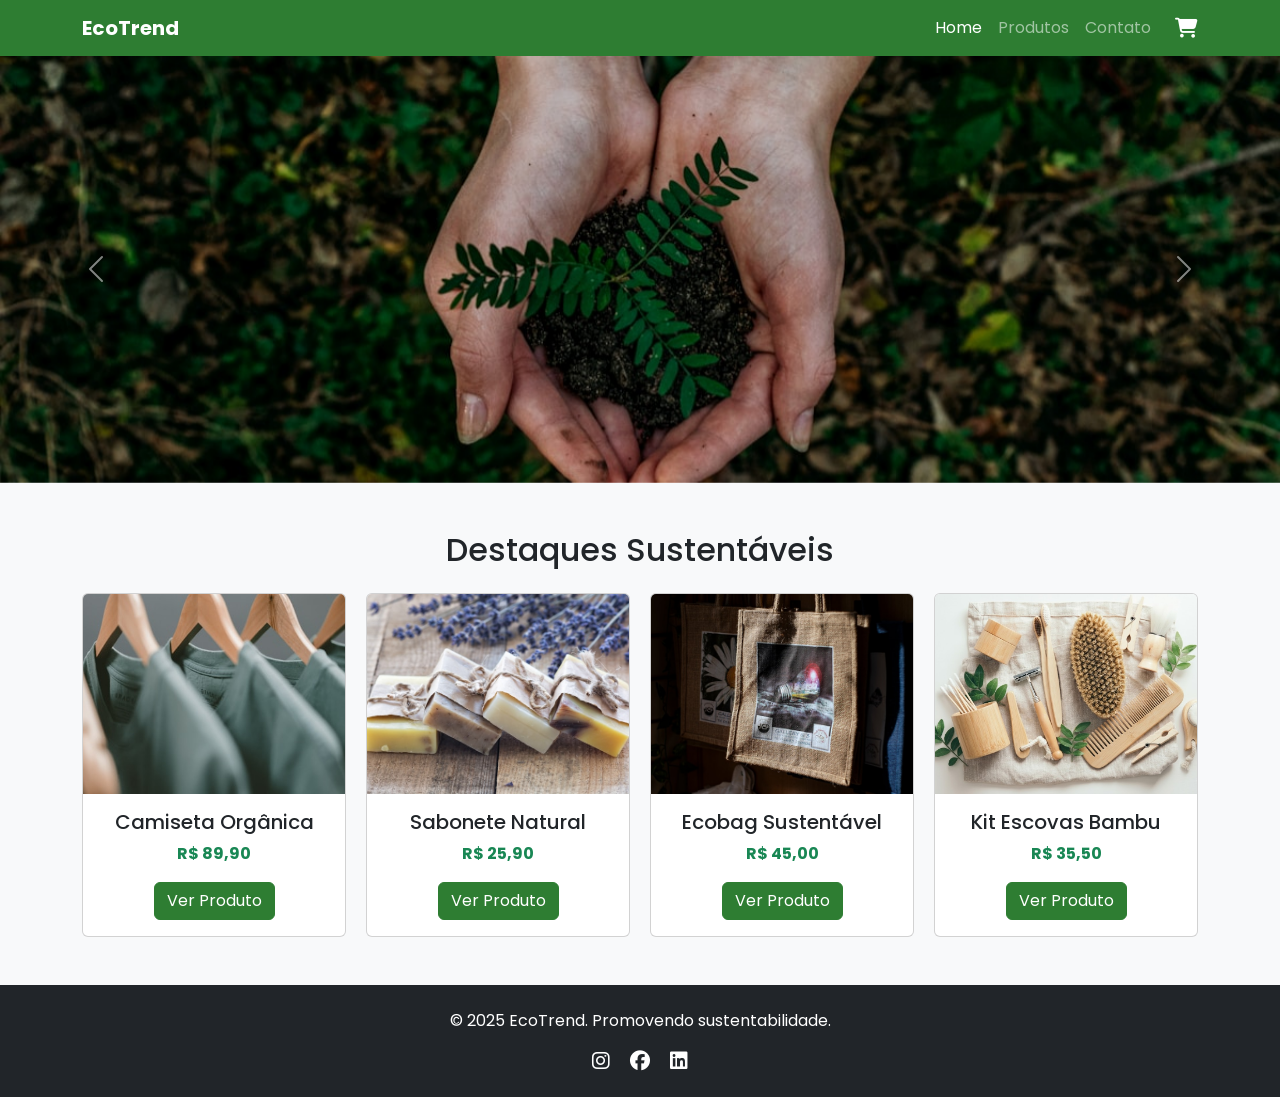
==== index.html @ 3c1556fa "ajustando produtos" ====
<!DOCTYPE html>
<html lang="pt-br">
<head>
    <meta charset="UTF-8">
    <meta name="viewport" content="width=device-width, initial-scale=1">
    <title>EcoTrend - Home</title>
    <link rel="stylesheet" href="./bootstrap.css">
    <link rel="stylesheet" href="https://cdnjs.cloudflare.com/ajax/libs/font-awesome/6.5.0/css/all.min.css">
    <link rel="stylesheet" href="./styles.css">
</head>
<body>

    <nav class="navbar navbar-expand-lg navbar-dark bg-success">
        <div class="container">
            <a class="navbar-brand" href="index.html"><strong>EcoTrend</strong></a>
            <button class="navbar-toggler" data-bs-toggle="collapse" data-bs-target="#menu">
                <span class="navbar-toggler-icon"></span>
            </button>
            <div class="collapse navbar-collapse" id="menu">
                <ul class="navbar-nav ms-auto align-items-center">
                    <li class="nav-item"><a class="nav-link active" href="index.html">Home</a></li>
                    <li class="nav-item"><a class="nav-link" href="categorias.html">Produtos</a></li>
                    <li class="nav-item"><a class="nav-link" href="contato.html">Contato</a></li>
                    <li class="nav-item ms-3">
                        <a href="#" class="text-white"><i class="fa fa-shopping-cart fa-lg"></i></a>
                    </li>
                </ul>
            </div>
        </div>
    </nav>

    <main>
        <div id="banner" class="carousel slide" data-bs-ride="carousel">
            <div class="carousel-inner">
                <div class="carousel-item active">
                    <img src="./img/banners/Eco.jpg" class="d-block w-100" alt="Natureza">
                </div>
                <div class="carousel-item">
                    <img src="./img/banners/Eco2.jpg" class="d-block w-100" alt="Sustentabilidade">
                </div>
            </div>
            <button class="carousel-control-prev" data-bs-target="#banner" data-bs-slide="prev">
                <span class="carousel-control-prev-icon"></span>
            </button>
            <button class="carousel-control-next" data-bs-target="#banner" data-bs-slide="next">
                <span class="carousel-control-next-icon"></span>
            </button>
        </div>

        <section class="container mt-5">
            <h2 class="text-center mb-4">Destaques Sustentáveis</h2>
            <div class="produto-grid">
                <div class="card">
                    <img src="./img/produtos/Camiseta.jpg" class="card-img-top" alt="Camiseta">
                    <div class="card-body text-center">
                        <h5 class="card-title">Camiseta Orgânica</h5>
                        <p class="card-text text-success fw-bold">R$ 89,90</p>
                        <a href="produto.html?item=camisa" class="btn btn-success">Ver Produto</a>
                    </div>
                </div>
                <div class="card">
                    <img src="./img/produtos/Sabonete.jpg" class="card-img-top" alt="Sabonete">
                    <div class="card-body text-center">
                        <h5 class="card-title">Sabonete Natural</h5>
                        <p class="card-text text-success fw-bold">R$ 25,90</p>
                        <a href="produto.html?item=sabonete" class="btn btn-success">Ver Produto</a>
                    </div>
                </div>
                <div class="card">
                    <img src="./img/produtos/EcoBag.jpg" class="card-img-top" alt="Ecobag">
                    <div class="card-body text-center">
                        <h5 class="card-title">Ecobag Sustentável</h5>
                        <p class="card-text text-success fw-bold">R$ 45,00</p>
                        <a href="produto.html?item=ecobag" class="btn btn-success">Ver Produto</a>
                    </div>
                </div>
                <div class="card">
                    <img src="./img/produtos/Kit.jpg" class="card-img-top" alt="Kit de Bambu">
                    <div class="card-body text-center">
                        <h5 class="card-title">Kit Escovas Bambu</h5>
                        <p class="card-text text-success fw-bold">R$ 35,50</p>
                        <a href="produto.html?item=bambu" class="btn btn-success">Ver Produto</a>
                    </div>
                </div>
            </div>
        </section>
    </main>

    <footer class="bg-dark text-white text-center p-4 mt-5">
        <div class="container">
            <p>© 2025 EcoTrend. Promovendo sustentabilidade.</p>
            <div>
                <a href="#" class="text-white me-3"><i class="fab fa-instagram fa-lg"></i></a>
                <a href="#" class="text-white me-3"><i class="fab fa-facebook fa-lg"></i></a>
                <a href="#" class="text-white"><i class="fab fa-linkedin fa-lg"></i></a>
            </div>
        </div>
    </footer>

    <script src="./bootstrap.bundle.min.js"></script>
</body>
</html>
---- styles.css ----
@import url('https://fonts.googleapis.com/css2?family=Poppins:wght@300;400;600&display=swap');

body {
    font-family: 'Poppins', sans-serif;
    background-color: #f8f9fa;
    display: flex;
    flex-direction: column;
    min-height: 100vh;
}

.bg-success {
    background-color: #2e7d32 !important;
}

.btn-success {
    background-color: #2e7d32;
    border-color: #2e7d32;
}

.btn-success:hover {
    background-color: #1b5e20;
    border-color: #1b5e20;
}

.produto-grid {
    display: grid;
    grid-template-columns: repeat(auto-fill, minmax(250px, 1fr));
    gap: 20px;
    margin-top: 20px;
}

main {
    flex: 1;
}

.card {
    transition: transform 0.3s;
    height: 100%;
}

.card:hover {
    transform: translateY(-5px);
    box-shadow: 0 4px 15px rgba(0,0,0,0.1);
}

.card-img-top {
    height: 200px;
    object-fit: cover;
}
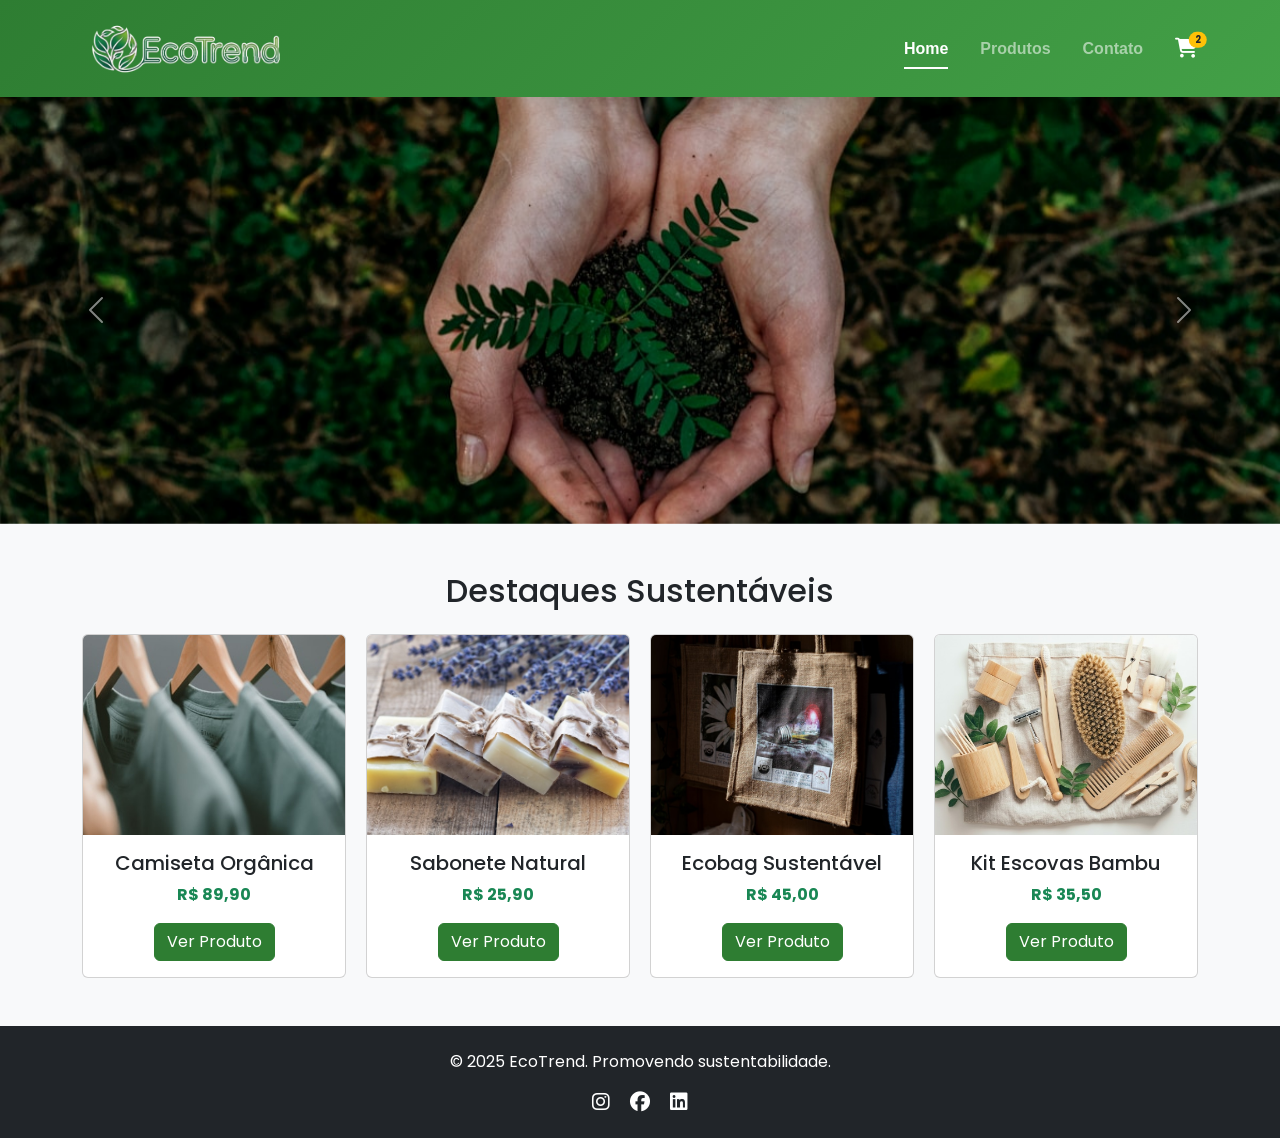
==== commit 1adf42fd: "header" ====
--- a/index.html
+++ b/index.html
@@ -10,19 +10,30 @@
 </head>
 <body>
 
-    <nav class="navbar navbar-expand-lg navbar-dark bg-success">
+    <nav class="navbar navbar-expand-lg navbar-dark bg-gradient-custom sticky-top py-3">
         <div class="container">
-            <a class="navbar-brand" href="index.html"><strong>EcoTrend</strong></a>
-            <button class="navbar-toggler" data-bs-toggle="collapse" data-bs-target="#menu">
+            
+            <a class="navbar-brand d-flex align-items-center" href="index.html">
+                <img src="./img/banners/logo.jpg" alt="Logo EcoTrend" class="logo-img">
+            </a>
+
+            <button class="navbar-toggler border-0 shadow-none" data-bs-toggle="collapse" data-bs-target="#menu">
                 <span class="navbar-toggler-icon"></span>
             </button>
+
             <div class="collapse navbar-collapse" id="menu">
-                <ul class="navbar-nav ms-auto align-items-center">
-                    <li class="nav-item"><a class="nav-link active" href="index.html">Home</a></li>
-                    <li class="nav-item"><a class="nav-link" href="categorias.html">Produtos</a></li>
-                    <li class="nav-item"><a class="nav-link" href="contato.html">Contato</a></li>
+                <ul class="navbar-nav ms-auto align-items-center fw-semibold">
+                    <li class="nav-item"><a class="nav-link active mx-2" href="index.html">Home</a></li>
+                    <li class="nav-item"><a class="nav-link mx-2" href="categorias.html">Produtos</a></li>
+                    <li class="nav-item"><a class="nav-link mx-2" href="contato.html">Contato</a></li>
+                    
                     <li class="nav-item ms-3">
-                        <a href="#" class="text-white"><i class="fa fa-shopping-cart fa-lg"></i></a>
+                        <a href="#" class="text-white position-relative mt-1">
+                            <i class="fa fa-shopping-cart fa-lg"></i>
+                            <span class="position-absolute top-0 start-100 translate-middle badge rounded-pill bg-warning text-dark" style="font-size: 0.6rem;">
+                                2
+                            </span>
+                        </a>
                     </li>
                 </ul>
             </div>
--- a/styles.css
+++ b/styles.css
@@ -46,4 +46,61 @@
 .card-img-top {
     height: 200px;
     object-fit: cover;
+}
+
+.bg-gradient-custom {
+    background: linear-gradient(135deg, #2e7d32 0%, #43a047 100%) !important;
+    box-shadow: 0 4px 15px rgba(0,0,0,0.1);
+}
+
+.logo-img {
+    height: 55px;
+    width: auto;
+    margin-right: 12px;
+    border-radius: 0;
+    background-color: transparent;
+    padding: 0;
+    object-fit: contain;
+}
+
+.navbar-nav .nav-link {
+    position: relative;
+    transition: color 0.3s ease;
+}
+.navbar-nav .nav-link::after {
+    content: '';
+    position: absolute;
+    width: 0;
+    height: 2px;
+    bottom: 0;
+    left: 8px;
+    background-color: #fff;
+    transition: width 0.3s ease-in-out;
+}
+.navbar-nav .nav-link:hover::after,
+.navbar-nav .nav-link.active::after {
+    width: calc(100% - 16px);
+}
+
+.footer-custom {
+    background: linear-gradient(135deg, #1b5e20 0%, #2e7d32 100%);
+    color: #e8f5e9;
+}
+
+.footer-social-icon {
+    display: inline-flex;
+    align-items: center;
+    justify-content: center;
+    width: 40px;
+    height: 40px;
+    border-radius: 50%;
+    background-color: rgba(255,255,255,0.1);
+    color: #fff;
+    text-decoration: none;
+    transition: all 0.3s ease;
+}
+.footer-social-icon:hover {
+    background-color: #fff;
+    color: #2e7d32;
+    transform: translateY(-3px);
 }
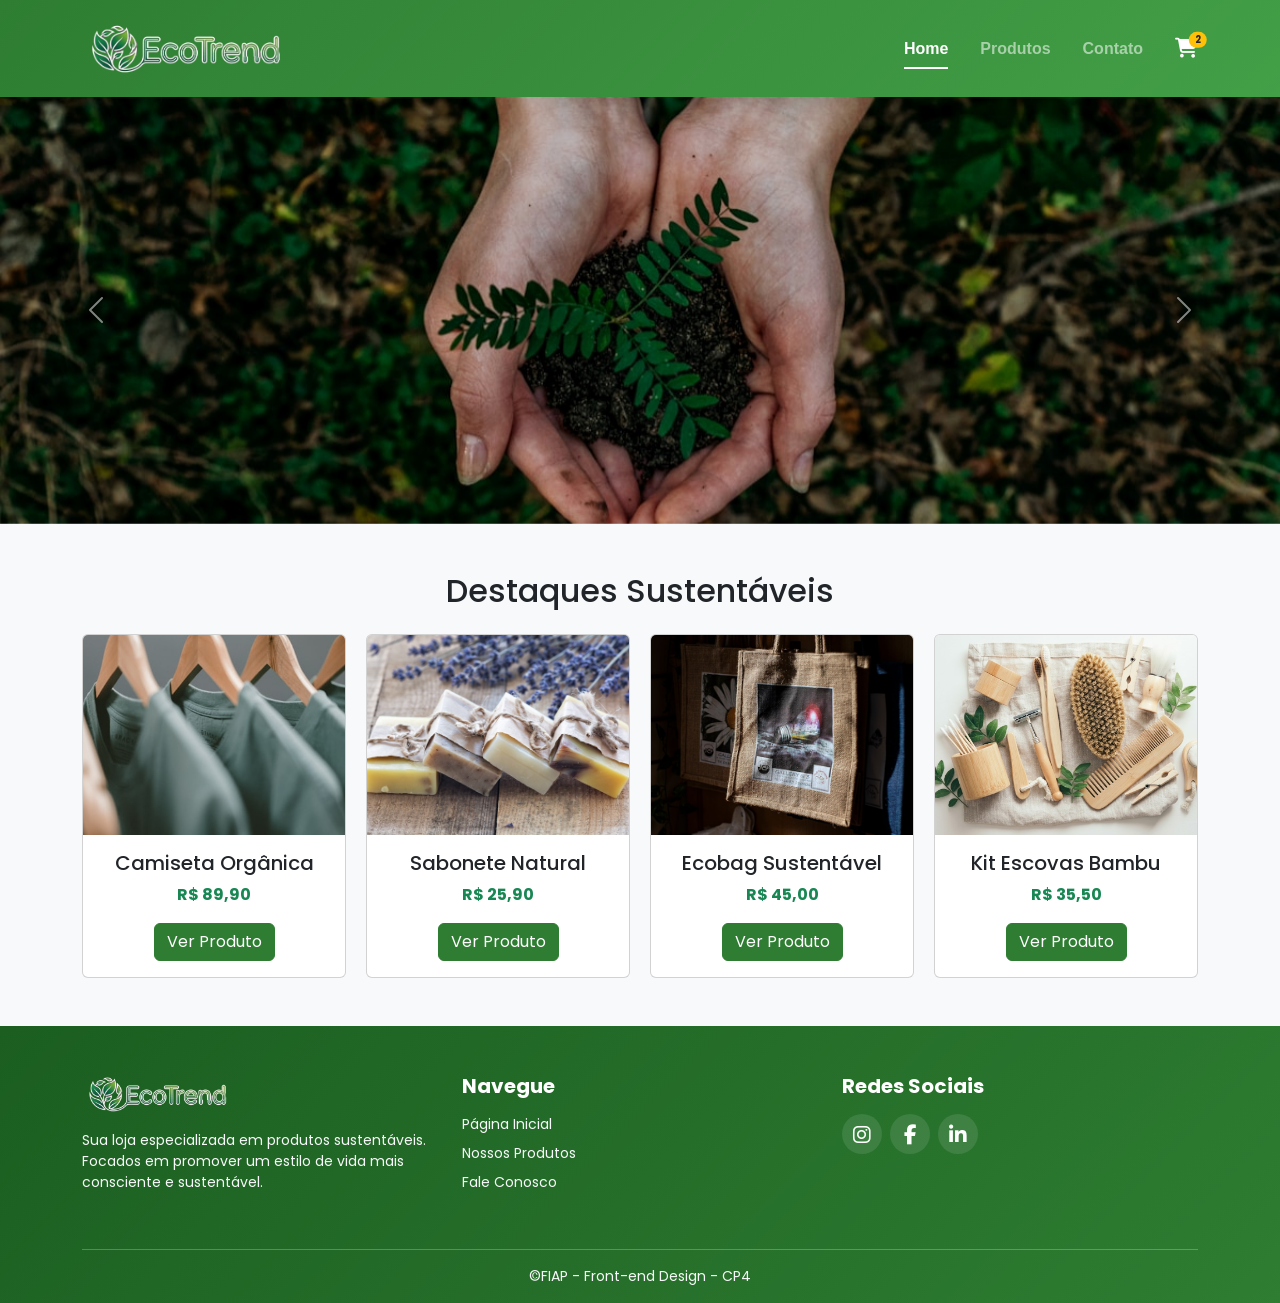
==== commit 114097b8: "footer" ====
--- a/index.html
+++ b/index.html
@@ -97,13 +97,41 @@
         </section>
     </main>
 
-    <footer class="bg-dark text-white text-center p-4 mt-5">
+    <footer class="footer-custom pt-5 pb-3 mt-5">
         <div class="container">
-            <p>© 2025 EcoTrend. Promovendo sustentabilidade.</p>
-            <div>
-                <a href="#" class="text-white me-3"><i class="fab fa-instagram fa-lg"></i></a>
-                <a href="#" class="text-white me-3"><i class="fab fa-facebook fa-lg"></i></a>
-                <a href="#" class="text-white"><i class="fab fa-linkedin fa-lg"></i></a>
+            <div class="row mb-4">
+                
+                <div class="col-md-4 mb-3">
+                    <a href="index.html" class="d-flex align-items-center text-decoration-none mb-3">
+                        <img src="./img/banners/logo.jpg" alt="Logo EcoTrend" class="logo-img-footer">
+                    </a>
+                    <p class="small text-light">Sua loja especializada em produtos sustentáveis. Focados em promover um estilo de vida mais consciente e sustentável.</p>
+                </div>
+                
+                <div class="col-md-4 mb-3">
+                    <h5 class="fw-bold mb-3 text-white">Navegue</h5>
+                    <ul class="list-unstyled small">
+                        <li><a href="index.html" class="text-light text-decoration-none mb-2 d-block">Página Inicial</a></li>
+                        <li><a href="categorias.html" class="text-light text-decoration-none mb-2 d-block">Nossos Produtos</a></li>
+                        <li><a href="contato.html" class="text-light text-decoration-none mb-2 d-block">Fale Conosco</a></li>
+                    </ul>
+                </div>
+                
+                <div class="col-md-4 mb-3">
+                    <h5 class="fw-bold mb-3 text-white">Redes Sociais</h5>
+                    <div class="d-flex gap-2">
+                        <a href="#" class="footer-social-icon"><i class="fab fa-instagram fa-lg"></i></a>
+                        <a href="#" class="footer-social-icon"><i class="fab fa-facebook-f fa-lg"></i></a>
+                        <a href="#" class="footer-social-icon"><i class="fab fa-linkedin-in fa-lg"></i></a>
+                    </div>
+                </div>
+
+            </div>
+            
+            <hr class="border-light opacity-25">
+            
+            <div class="text-center small mt-3">
+                <p class="mb-0 text-light">©FIAP - Front-end Design - CP4</p>
             </div>
         </div>
     </footer>
--- a/styles.css
+++ b/styles.css
@@ -63,6 +63,16 @@
     object-fit: contain;
 }
 
+.logo-img-footer {
+    height: 40px;
+    width: auto;
+    margin-right: 12px;
+    border-radius: 0;
+    background-color: transparent;
+    padding: 0;
+    object-fit: contain;
+}
+
 .navbar-nav .nav-link {
     position: relative;
     transition: color 0.3s ease;
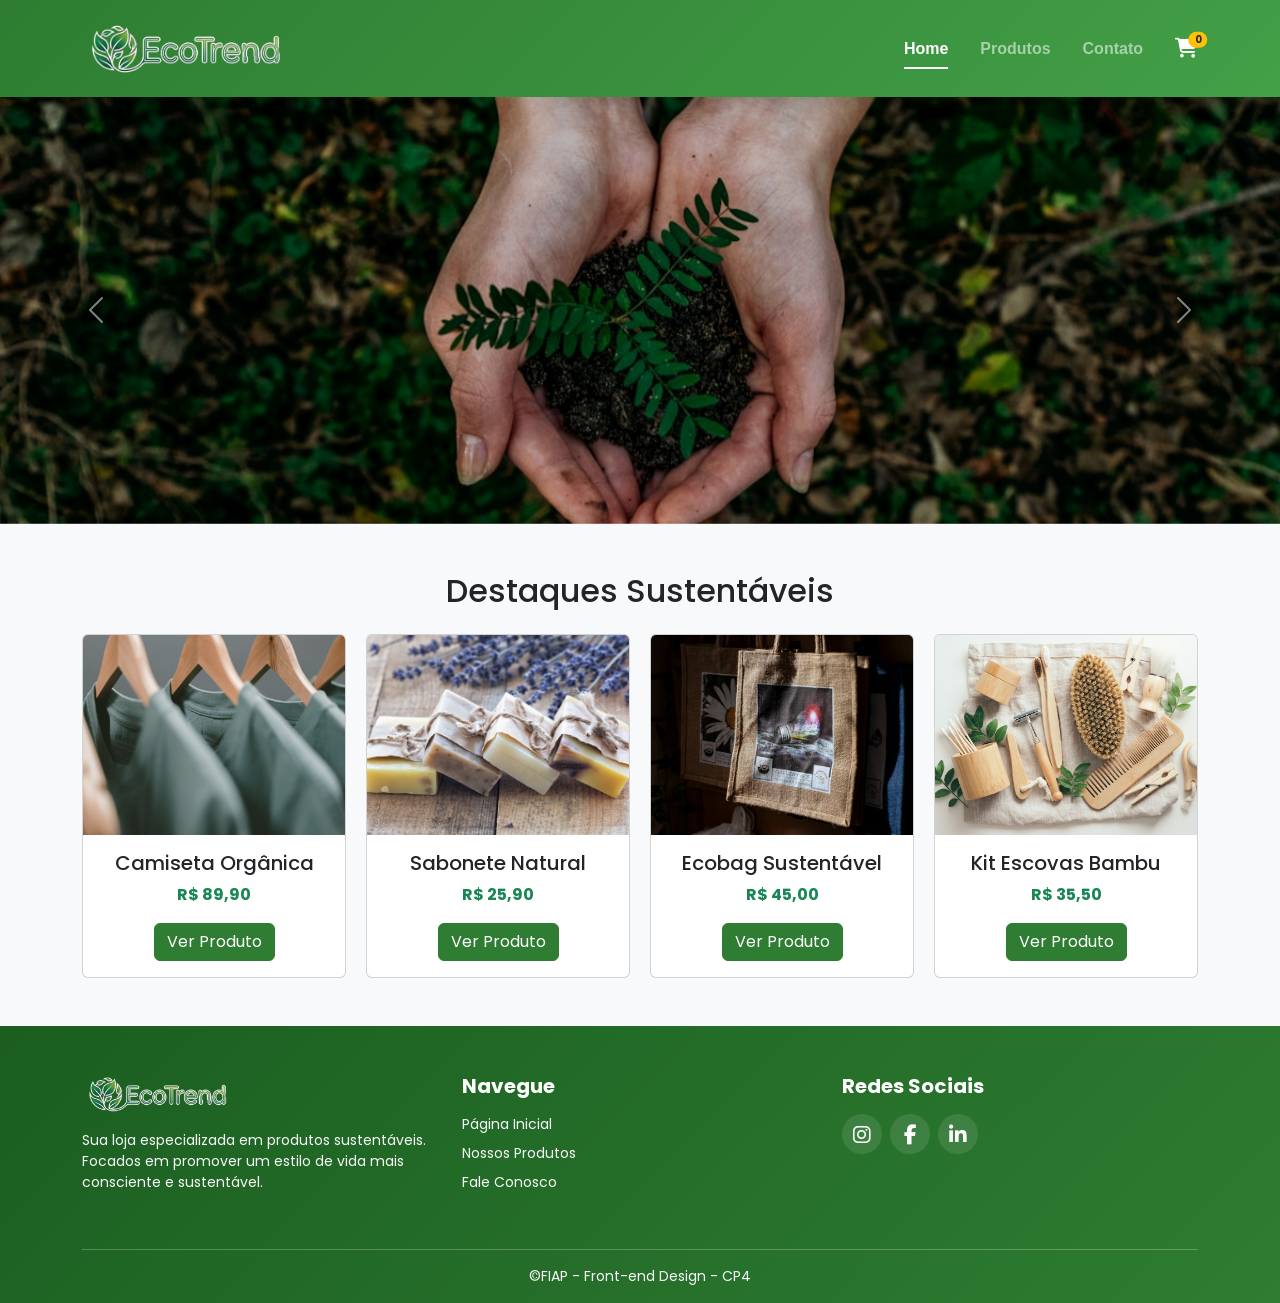
==== commit 5f906209: "Fix cart logic issues and html structure" ====
--- a/index.html
+++ b/index.html
@@ -4,9 +4,9 @@
     <meta charset="UTF-8">
     <meta name="viewport" content="width=device-width, initial-scale=1">
     <title>EcoTrend - Home</title>
-    <link rel="stylesheet" href="./bootstrap.css">
+    <link rel="stylesheet" href="./css/bootstrap.css">
     <link rel="stylesheet" href="https://cdnjs.cloudflare.com/ajax/libs/font-awesome/6.5.0/css/all.min.css">
-    <link rel="stylesheet" href="./styles.css">
+    <link rel="stylesheet" href="./css/styles.css">
 </head>
 <body>
 
@@ -14,7 +14,7 @@
         <div class="container">
             
             <a class="navbar-brand d-flex align-items-center" href="index.html">
-                <img src="./img/banners/logo.jpg" alt="Logo EcoTrend" class="logo-img">
+                <img src="./assets/img/banners/logo.jpg" alt="Logo EcoTrend" class="logo-img">
             </a>
 
             <button class="navbar-toggler border-0 shadow-none" data-bs-toggle="collapse" data-bs-target="#menu">
@@ -24,14 +24,14 @@
             <div class="collapse navbar-collapse" id="menu">
                 <ul class="navbar-nav ms-auto align-items-center fw-semibold">
                     <li class="nav-item"><a class="nav-link active mx-2" href="index.html">Home</a></li>
-                    <li class="nav-item"><a class="nav-link mx-2" href="categorias.html">Produtos</a></li>
-                    <li class="nav-item"><a class="nav-link mx-2" href="contato.html">Contato</a></li>
+                    <li class="nav-item"><a class="nav-link mx-2" href="./pages/categorias.html">Produtos</a></li>
+                    <li class="nav-item"><a class="nav-link mx-2" href="./pages/contato.html">Contato</a></li>
                     
                     <li class="nav-item ms-3">
-                        <a href="#" class="text-white position-relative mt-1">
+                        <a href="./pages/carrinho.html" class="text-white position-relative mt-1">
                             <i class="fa fa-shopping-cart fa-lg"></i>
                             <span class="position-absolute top-0 start-100 translate-middle badge rounded-pill bg-warning text-dark" style="font-size: 0.6rem;">
-                                2
+                                0
                             </span>
                         </a>
                     </li>
@@ -44,10 +44,10 @@
         <div id="banner" class="carousel slide" data-bs-ride="carousel">
             <div class="carousel-inner">
                 <div class="carousel-item active">
-                    <img src="./img/banners/Eco.jpg" class="d-block w-100" alt="Natureza">
+                    <img src="./assets/img/banners/Eco.jpg" class="d-block w-100" alt="Natureza">
                 </div>
                 <div class="carousel-item">
-                    <img src="./img/banners/Eco2.jpg" class="d-block w-100" alt="Sustentabilidade">
+                    <img src="./assets/img/banners/Eco2.jpg" class="d-block w-100" alt="Sustentabilidade">
                 </div>
             </div>
             <button class="carousel-control-prev" data-bs-target="#banner" data-bs-slide="prev">
@@ -62,35 +62,35 @@
             <h2 class="text-center mb-4">Destaques Sustentáveis</h2>
             <div class="produto-grid">
                 <div class="card">
-                    <img src="./img/produtos/Camiseta.jpg" class="card-img-top" alt="Camiseta">
+                    <img src="./assets/img/produtos/Camiseta.jpg" class="card-img-top" alt="Camiseta">
                     <div class="card-body text-center">
                         <h5 class="card-title">Camiseta Orgânica</h5>
                         <p class="card-text text-success fw-bold">R$ 89,90</p>
-                        <a href="produto.html?item=camisa" class="btn btn-success">Ver Produto</a>
+                        <a href="./pages/produto.html?item=camisa" class="btn btn-success">Ver Produto</a>
                     </div>
                 </div>
                 <div class="card">
-                    <img src="./img/produtos/Sabonete.jpg" class="card-img-top" alt="Sabonete">
+                    <img src="./assets/img/produtos/Sabonete.jpg" class="card-img-top" alt="Sabonete">
                     <div class="card-body text-center">
                         <h5 class="card-title">Sabonete Natural</h5>
                         <p class="card-text text-success fw-bold">R$ 25,90</p>
-                        <a href="produto.html?item=sabonete" class="btn btn-success">Ver Produto</a>
+                        <a href="./pages/produto.html?item=sabonete" class="btn btn-success">Ver Produto</a>
                     </div>
                 </div>
                 <div class="card">
-                    <img src="./img/produtos/EcoBag.jpg" class="card-img-top" alt="Ecobag">
+                    <img src="./assets/img/produtos/EcoBag.jpg" class="card-img-top" alt="Ecobag">
                     <div class="card-body text-center">
                         <h5 class="card-title">Ecobag Sustentável</h5>
                         <p class="card-text text-success fw-bold">R$ 45,00</p>
-                        <a href="produto.html?item=ecobag" class="btn btn-success">Ver Produto</a>
+                        <a href="./pages/produto.html?item=ecobag" class="btn btn-success">Ver Produto</a>
                     </div>
                 </div>
                 <div class="card">
-                    <img src="./img/produtos/Kit.jpg" class="card-img-top" alt="Kit de Bambu">
+                    <img src="./assets/img/produtos/Kit.jpg" class="card-img-top" alt="Kit de Bambu">
                     <div class="card-body text-center">
                         <h5 class="card-title">Kit Escovas Bambu</h5>
                         <p class="card-text text-success fw-bold">R$ 35,50</p>
-                        <a href="produto.html?item=bambu" class="btn btn-success">Ver Produto</a>
+                        <a href="./pages/produto.html?item=bambu" class="btn btn-success">Ver Produto</a>
                     </div>
                 </div>
             </div>
@@ -103,7 +103,7 @@
                 
                 <div class="col-md-4 mb-3">
                     <a href="index.html" class="d-flex align-items-center text-decoration-none mb-3">
-                        <img src="./img/banners/logo.jpg" alt="Logo EcoTrend" class="logo-img-footer">
+                        <img src="./assets/img/banners/logo.jpg" alt="Logo EcoTrend" class="logo-img-footer">
                     </a>
                     <p class="small text-light">Sua loja especializada em produtos sustentáveis. Focados em promover um estilo de vida mais consciente e sustentável.</p>
                 </div>
@@ -112,8 +112,8 @@
                     <h5 class="fw-bold mb-3 text-white">Navegue</h5>
                     <ul class="list-unstyled small">
                         <li><a href="index.html" class="text-light text-decoration-none mb-2 d-block">Página Inicial</a></li>
-                        <li><a href="categorias.html" class="text-light text-decoration-none mb-2 d-block">Nossos Produtos</a></li>
-                        <li><a href="contato.html" class="text-light text-decoration-none mb-2 d-block">Fale Conosco</a></li>
+                        <li><a href="./pages/categorias.html" class="text-light text-decoration-none mb-2 d-block">Nossos Produtos</a></li>
+                        <li><a href="./pages/contato.html" class="text-light text-decoration-none mb-2 d-block">Fale Conosco</a></li>
                     </ul>
                 </div>
                 
@@ -136,6 +136,6 @@
         </div>
     </footer>
 
-    <script src="./bootstrap.bundle.min.js"></script>
+    <script src="./js/bootstrap.bundle.min.js"></script>
 </body>
 </html>
--- a/css/styles.css
+++ b/css/styles.css
@@ -0,0 +1,320 @@
+@import url('https://fonts.googleapis.com/css2?family=Poppins:wght@300;400;600&display=swap');
+
+body {
+    font-family: 'Poppins', sans-serif;
+    background-color: #f8f9fa;
+    display: flex;
+    flex-direction: column;
+    min-height: 100vh;
+}
+
+.bg-success {
+    background-color: #2e7d32 !important;
+}
+
+.btn-success {
+    background-color: #2e7d32;
+    border-color: #2e7d32;
+}
+
+.btn-success:hover {
+    background-color: #1b5e20;
+    border-color: #1b5e20;
+}
+
+.produto-grid {
+    display: grid;
+    grid-template-columns: repeat(auto-fill, minmax(250px, 1fr));
+    gap: 20px;
+    margin-top: 20px;
+}
+
+main {
+    flex: 1;
+}
+
+.card {
+    transition: transform 0.3s;
+    height: 100%;
+}
+
+.card:hover {
+    transform: translateY(-5px);
+    box-shadow: 0 4px 15px rgba(0,0,0,0.1);
+}
+
+.card-img-top {
+    height: 200px;
+    object-fit: cover;
+}
+
+.bg-gradient-custom {
+    background: linear-gradient(135deg, #2e7d32 0%, #43a047 100%) !important;
+    box-shadow: 0 4px 15px rgba(0,0,0,0.1);
+}
+
+.logo-img {
+    height: 55px;
+    width: auto;
+    margin-right: 12px;
+    object-fit: contain;
+}
+
+.logo-img-footer {
+    height: 40px;
+    width: auto;
+    margin-right: 12px;
+    object-fit: contain;
+}
+
+.navbar-nav .nav-link {
+    position: relative;
+    transition: color 0.3s ease;
+}
+.navbar-nav .nav-link::after {
+    content: '';
+    position: absolute;
+    width: 0;
+    height: 2px;
+    bottom: 0;
+    left: 8px;
+    background-color: #fff;
+    transition: width 0.3s ease-in-out;
+}
+.navbar-nav .nav-link:hover::after,
+.navbar-nav .nav-link.active::after {
+    width: calc(100% - 16px);
+}
+
+.footer-custom {
+    background: linear-gradient(135deg, #1b5e20 0%, #2e7d32 100%);
+    color: #e8f5e9;
+}
+
+.footer-social-icon {
+    display: inline-flex;
+    align-items: center;
+    justify-content: center;
+    width: 40px;
+    height: 40px;
+    border-radius: 50%;
+    background-color: rgba(255,255,255,0.1);
+    color: #fff;
+    text-decoration: none;
+    transition: all 0.3s ease;
+}
+.footer-social-icon:hover {
+    background-color: #fff;
+    color: #2e7d32;
+    transform: translateY(-3px);
+}
+
+/* ── CARRINHO ── */
+:root {
+    --border: #e2e8f0;
+    --muted: #94a3b8;
+    --green: #2e7d32;
+    --green-light: #43a047;
+}
+
+.page-hero {
+    background: linear-gradient(135deg, #2e7d32 0%, #43a047 100%);
+    color: #fff;
+    padding: 2.5rem 0 2rem;
+}
+.page-hero h1 {
+    font-size: 1.9rem;
+    font-weight: 700;
+    margin-bottom: .4rem;
+}
+.frete-tag {
+    background: rgba(255,255,255,.18);
+    border-radius: 20px;
+    padding: .15rem .75rem;
+    font-size: .82rem;
+}
+
+.cart-card {
+    background: #fff;
+    border-radius: 14px;
+    box-shadow: 0 2px 12px rgba(0,0,0,.07);
+    overflow: hidden;
+}
+.item-row {
+    padding: 1.1rem 1.3rem;
+    border-bottom: 1px solid var(--border);
+    transition: background .2s;
+}
+.item-row:last-child { border-bottom: none; }
+.item-row:hover { background: #f8fdf8; }
+.item-img {
+    font-size: 2.4rem;
+    width: 64px;
+    height: 64px;
+    display: flex;
+    align-items: center;
+    justify-content: center;
+    background: #f1f5f9;
+    border-radius: 10px;
+    flex-shrink: 0;
+}
+.item-title { font-weight: 600; font-size: .95rem; }
+.item-sub { font-size: .8rem; color: var(--muted); }
+.item-price { font-weight: 700; color: var(--green); font-size: 1rem; }
+
+.qty-control {
+    display: flex;
+    align-items: center;
+    border: 1px solid var(--border);
+    border-radius: 8px;
+    overflow: hidden;
+}
+.qty-btn {
+    background: #f1f5f9;
+    border: none;
+    width: 30px;
+    height: 30px;
+    font-size: 1rem;
+    cursor: pointer;
+    transition: background .2s;
+}
+.qty-btn:hover { background: #e2e8f0; }
+.qty-input {
+    width: 38px;
+    border: none;
+    text-align: center;
+    font-weight: 600;
+    font-size: .9rem;
+    outline: none;
+}
+
+.btn-remove {
+    background: none;
+    border: none;
+    color: #ef4444;
+    font-size: 1.1rem;
+    cursor: pointer;
+    padding: .3rem .5rem;
+    border-radius: 8px;
+    transition: background .2s;
+}
+.btn-remove:hover { background: #fee2e2; }
+
+.coupon-input {
+    flex: 1;
+    border: 1.5px solid var(--border);
+    border-right: none;
+    border-radius: 10px 0 0 10px;
+    padding: .55rem 1rem;
+    font-size: .9rem;
+    outline: none;
+    transition: border-color .2s;
+}
+.coupon-input:focus { border-color: var(--green); }
+.btn-coupon {
+    background: var(--green);
+    color: #fff;
+    border: none;
+    border-radius: 0 10px 10px 0;
+    padding: .55rem 1.2rem;
+    font-weight: 600;
+    font-size: .9rem;
+    cursor: pointer;
+    transition: background .2s;
+}
+.btn-coupon:hover { background: #1b5e20; }
+
+.section-title {
+    font-size: 1.1rem;
+    font-weight: 700;
+    margin-bottom: 1rem;
+    color: #1e293b;
+}
+.rec-card {
+    background: #fff;
+    border-radius: 12px;
+    box-shadow: 0 2px 8px rgba(0,0,0,.07);
+    overflow: hidden;
+    transition: transform .2s, box-shadow .2s;
+}
+.rec-card:hover { transform: translateY(-4px); box-shadow: 0 6px 18px rgba(0,0,0,.1); }
+.rec-img {
+    font-size: 2.5rem;
+    background: #f1f5f9;
+    text-align: center;
+    padding: 1.2rem 0;
+}
+.rec-body { padding: .75rem; }
+.rec-name { font-size: .85rem; font-weight: 600; }
+.rec-price { font-size: .9rem; font-weight: 700; color: var(--green); }
+.btn-add-rec {
+    background: var(--green);
+    color: #fff;
+    border: none;
+    border-radius: 8px;
+    width: 28px;
+    height: 28px;
+    font-size: 1.1rem;
+    cursor: pointer;
+    display: flex;
+    align-items: center;
+    justify-content: center;
+    transition: background .2s;
+}
+.btn-add-rec:hover { background: #1b5e20; }
+
+.summary-card {
+    background: #fff;
+    border-radius: 14px;
+    box-shadow: 0 2px 12px rgba(0,0,0,.07);
+    padding: 1.5rem;
+    position: sticky;
+    top: 80px;
+}
+.summary-card h5 { font-weight: 700; margin-bottom: 1.2rem; }
+.summary-row {
+    display: flex;
+    justify-content: space-between;
+    font-size: .9rem;
+    padding: .45rem 0;
+    border-bottom: 1px solid var(--border);
+}
+.summary-row:last-of-type { border-bottom: none; }
+.summary-row.discount { color: #16a34a; }
+.summary-row.total { font-weight: 700; font-size: 1.05rem; border-top: 2px solid var(--border); border-bottom: none; padding-top: .8rem; }
+
+.btn-checkout {
+    display: block;
+    width: 100%;
+    background: linear-gradient(135deg, #2e7d32, #43a047);
+    color: #fff;
+    border: none;
+    border-radius: 10px;
+    padding: .85rem;
+    font-weight: 700;
+    font-size: .95rem;
+    cursor: pointer;
+    margin-top: 1.2rem;
+    transition: opacity .2s;
+    text-align: center;
+}
+.btn-checkout:hover { opacity: .88; }
+.btn-continue {
+    display: block;
+    text-align: center;
+    margin-top: .7rem;
+    font-size: .85rem;
+    color: var(--green);
+    text-decoration: none;
+}
+.btn-continue:hover { text-decoration: underline; }
+
+.pay-icon {
+    background: #f1f5f9;
+    border-radius: 6px;
+    padding: .25rem .6rem;
+    font-size: .75rem;
+    font-weight: 600;
+    margin: .2rem;
+    color: #475569;
+}
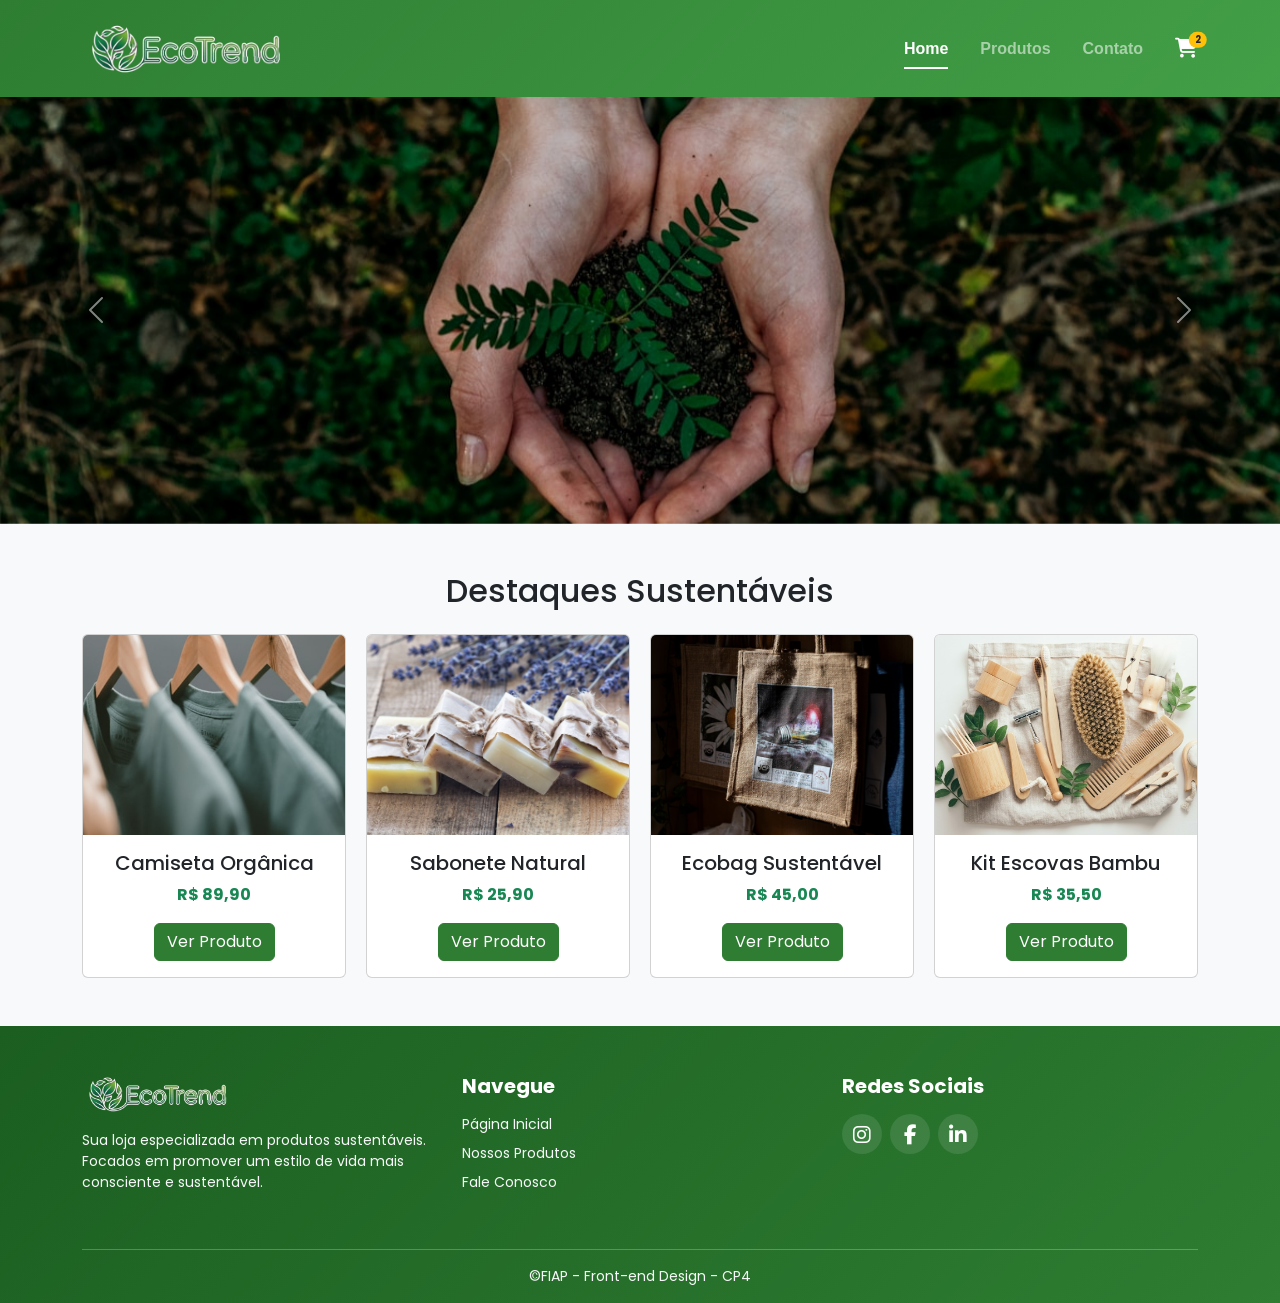
==== commit 57648b21: "Revert "Fix cart logic issues and html structure" This reverts commit 5f90620931be10d240a6ca27123bec" ====
--- a/index.html
+++ b/index.html
@@ -31,7 +31,7 @@
                         <a href="./pages/carrinho.html" class="text-white position-relative mt-1">
                             <i class="fa fa-shopping-cart fa-lg"></i>
                             <span class="position-absolute top-0 start-100 translate-middle badge rounded-pill bg-warning text-dark" style="font-size: 0.6rem;">
-                                0
+                                2
                             </span>
                         </a>
                     </li>
